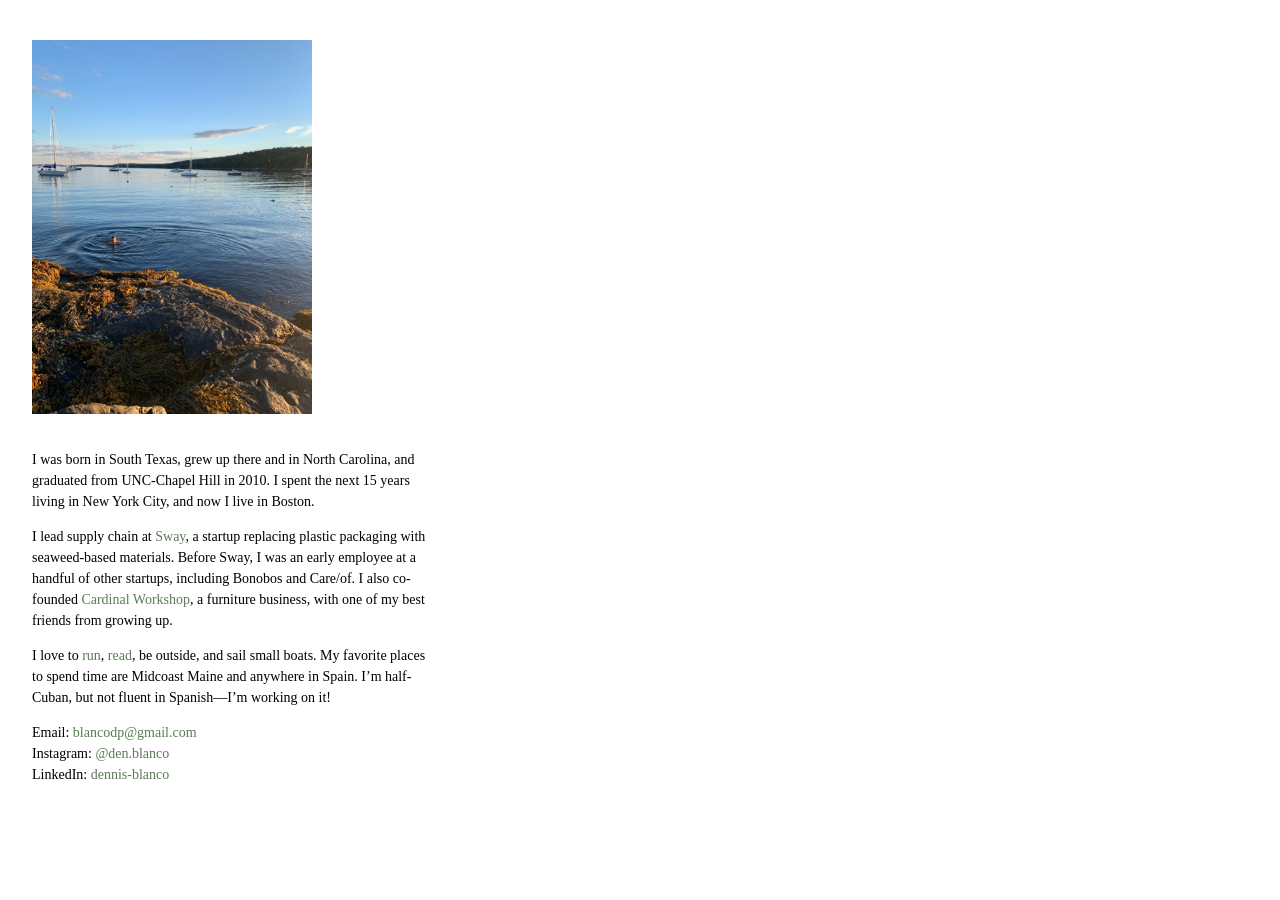
==== index.html @ 46a920c2 "Refresh homepage copy, photo, and styling Update copy from the Google Doc, lead with the Rockport ph" ====
<!doctype html>
<html>
	<head>

	<title>Dennis Blanco</title>
	<meta charset="UTF-8" />
	<meta name="description" content="Dennis Blanco's Personal Site" />
	<meta name="keywords" content="Dennis Blanco" />
	<meta name="viewport" content="width=device-width" />
	<meta name="robots" content="FOLLOW,INDEX, NOODP" />
	<meta property="og:title" content="Dennis Blanco" />
	<meta property="og:description" content="Dennis Blanco's Personal Site" />
	<meta property="og:url" content="http://dennisblanco.com" />
	<meta property="og:image" content="images/rockport.jpg" />
	<link rel="icon" href="data:image/svg+xml,<svg xmlns=%22http://www.w3.org/2000/svg%22 viewBox=%220 0 100 100%22><text y=%22.9em%22 font-size=%2290%22>🥭</text></svg>" />
	<link rel="stylesheet" type="text/css" media="all" href="style.css" />

	<!-- Global site tag (gtag.js) - Google Analytics -->
	<script async src="https://www.googletagmanager.com/gtag/js?id=UA-112748717-1"></script>
	<script>
  		window.dataLayer = window.dataLayer || [];
  		function gtag(){dataLayer.push(arguments);}
  		gtag('js', new Date());

  		gtag('config', 'UA-112748717-1');
	</script>

	</head>

	<body>
		<div class="container">
			<p class="photo"><img src="images/rockport.jpg" alt="A swimmer in a calm harbor at sunset, with sailboats moored behind" /></p>
			<p>I was born in South Texas, grew up there and in North Carolina, and graduated from UNC-Chapel Hill in 2010. I spent the next 15 years living in New York City, and now I live in Boston.
			</p>
			<p>I lead supply chain at <a href="http://swaythefuture.com" target="_blank">Sway</a>, a startup replacing plastic packaging with seaweed-based materials. Before Sway, I was an early employee at a handful of other startups, including Bonobos and Care/of. I also co-founded <a href="https://cardinalworkshop.netlify.app/" target="_blank">Cardinal Workshop</a>, a furniture business, with one of my best friends from growing up.
			</p>
			<p>I love to <a href="https://www.strava.com/athletes/37543055" target="_blank">run</a>, <a href="https://bookish-hang.netlify.app/" target="_blank">read</a>, be outside, and sail small boats. My favorite places to spend time are Midcoast Maine and anywhere in Spain. I’m half-Cuban, but not fluent in Spanish—I’m working on it!
			</p>
			<p>Email: <span id="email">[turn on JavaScript to see it]</span><br />
			Instagram: <a href="https://www.instagram.com/den.blanco/" target="_blank">@den.blanco</a><br />
			LinkedIn: <a href="https://www.linkedin.com/in/dennis-blanco/" target="_blank">dennis-blanco</a>
			</p>
		</div>

		<script>
			// Build the email link in the browser so it isn't in the page source for bots to collect.
			// The address is stored as reversed character codes.
			var address = String.fromCharCode(109,111,99,46,108,105,97,109,103,64,112,100,111,99,110,97,108,98).split('').reverse().join('');
			var email = document.getElementById('email');
			email.innerHTML = '<a href="mailto:' + address + '">' + address + '</a>';
		</script>
	</body>
</html>
---- style.css ----
/*
Theme Name: Blanco
Theme URI: http://dennisblanco.com/
Author: Dennis Blanco
*/

body {
	margin: 0;
	background-color: #fff;
	color: black;
	font-family: Georgia, serif;
	font-size: 14px;
	line-height: 1.5em;
	}

.container {
	padding: 40px 2rem 70px;
	text-align: left;
	max-width: 400px;
	}

img {
	display: block;
	max-width: 70%;
	height: auto;
	}

a {
	color: #5b7b56;
	text-decoration: none;
	}

a:hover {
	color: black;
	}

ul {
	list-style: none;
	padding-left: 0;
	}

li::before {
	content: "- ";
	}

#books ul {
	list-style: disc;
	padding-left: 1.5em;
	}

#books li::before {
	content: none;
	}

#books li {
	margin-bottom: 0.9em;
	}

#books h2 {
	margin-top: 2em;
	}

.photo {
	margin-top: 0;
	margin-bottom: 2.5em;
	}
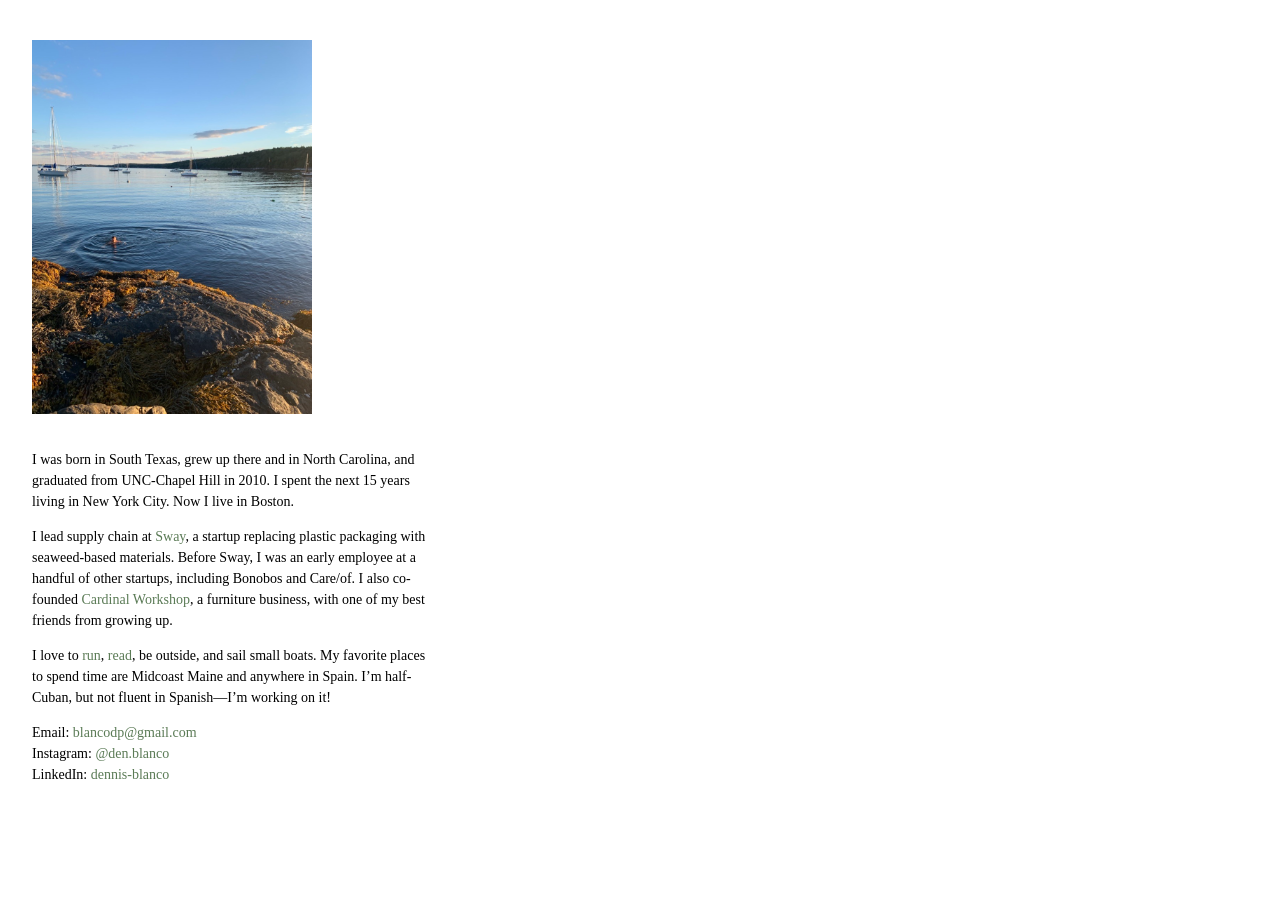
==== commit eff4ae3a: "Update homepage copy from the Google Doc Co-Authored-By: Claude Opus 5.5 <noreply@anthropic.com>" ====
--- a/index.html
+++ b/index.html
@@ -30,7 +30,7 @@
 	<body>
 		<div class="container">
 			<p class="photo"><img src="images/rockport.jpg" alt="A swimmer in a calm harbor at sunset, with sailboats moored behind" /></p>
-			<p>I was born in South Texas, grew up there and in North Carolina, and graduated from UNC-Chapel Hill in 2010. I spent the next 15 years living in New York City, and now I live in Boston.
+			<p>I was born in South Texas, grew up there and in North Carolina, and graduated from UNC-Chapel Hill in 2010. I spent the next 15 years living in New York City. Now I live in Boston.
 			</p>
 			<p>I lead supply chain at <a href="http://swaythefuture.com" target="_blank">Sway</a>, a startup replacing plastic packaging with seaweed-based materials. Before Sway, I was an early employee at a handful of other startups, including Bonobos and Care/of. I also co-founded <a href="https://cardinalworkshop.netlify.app/" target="_blank">Cardinal Workshop</a>, a furniture business, with one of my best friends from growing up.
 			</p>
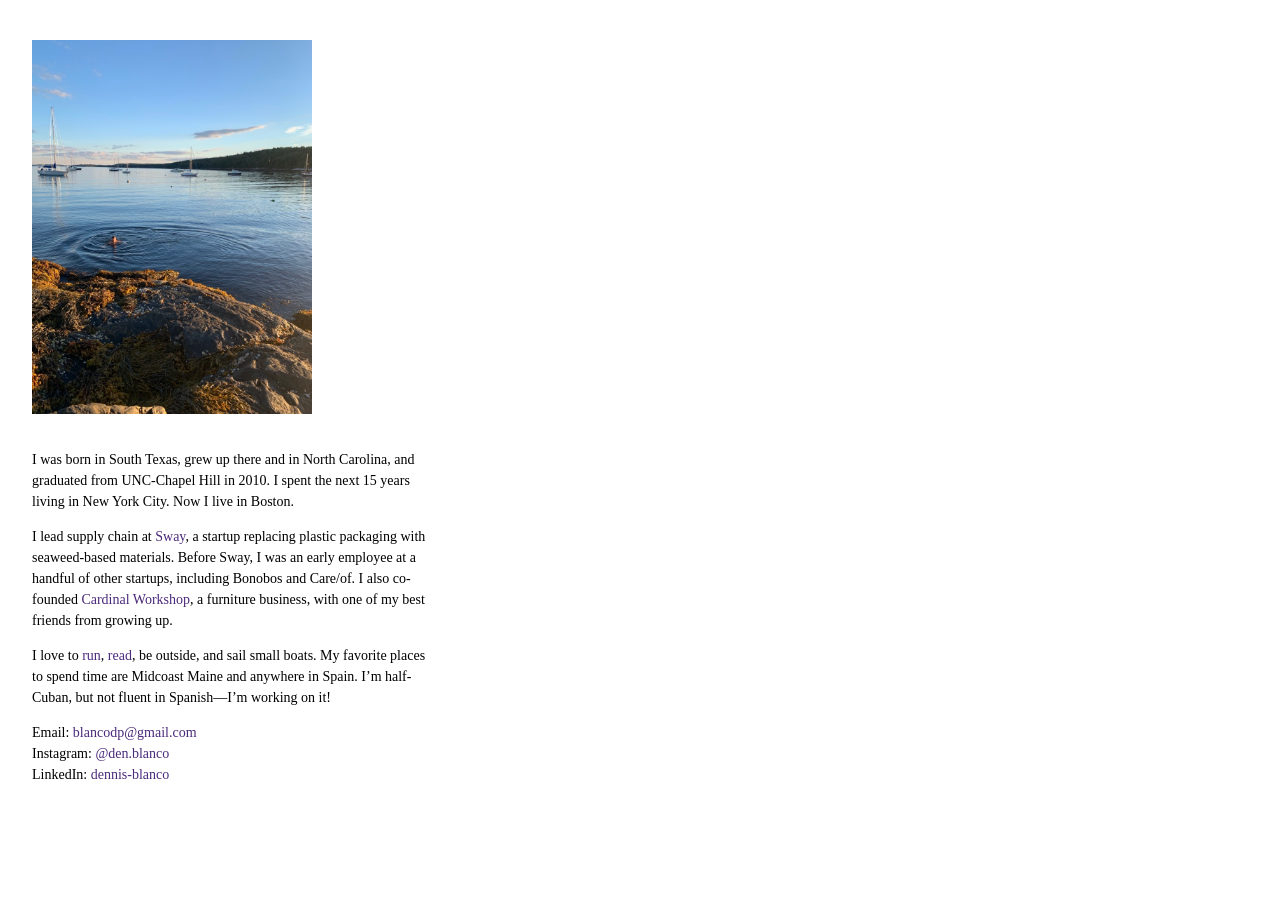
==== commit 8fd659f5: "Point read link to bookishhang and make links deep purple Co-Authored-By: Claude Opus 5.5 <noreply@a" ====
--- a/index.html
+++ b/index.html
@@ -34,7 +34,7 @@
 			</p>
 			<p>I lead supply chain at <a href="http://swaythefuture.com" target="_blank">Sway</a>, a startup replacing plastic packaging with seaweed-based materials. Before Sway, I was an early employee at a handful of other startups, including Bonobos and Care/of. I also co-founded <a href="https://cardinalworkshop.netlify.app/" target="_blank">Cardinal Workshop</a>, a furniture business, with one of my best friends from growing up.
 			</p>
-			<p>I love to <a href="https://www.strava.com/athletes/37543055" target="_blank">run</a>, <a href="https://bookish-hang.netlify.app/" target="_blank">read</a>, be outside, and sail small boats. My favorite places to spend time are Midcoast Maine and anywhere in Spain. I’m half-Cuban, but not fluent in Spanish—I’m working on it!
+			<p>I love to <a href="https://www.strava.com/athletes/37543055" target="_blank">run</a>, <a href="https://bookishhang.netlify.app/" target="_blank">read</a>, be outside, and sail small boats. My favorite places to spend time are Midcoast Maine and anywhere in Spain. I’m half-Cuban, but not fluent in Spanish—I’m working on it!
 			</p>
 			<p>Email: <span id="email">[turn on JavaScript to see it]</span><br />
 			Instagram: <a href="https://www.instagram.com/den.blanco/" target="_blank">@den.blanco</a><br />
--- a/style.css
+++ b/style.css
@@ -26,7 +26,7 @@
 	}
 
 a {
-	color: #5b7b56;
+	color: #4b2a7b;
 	text-decoration: none;
 	}
 
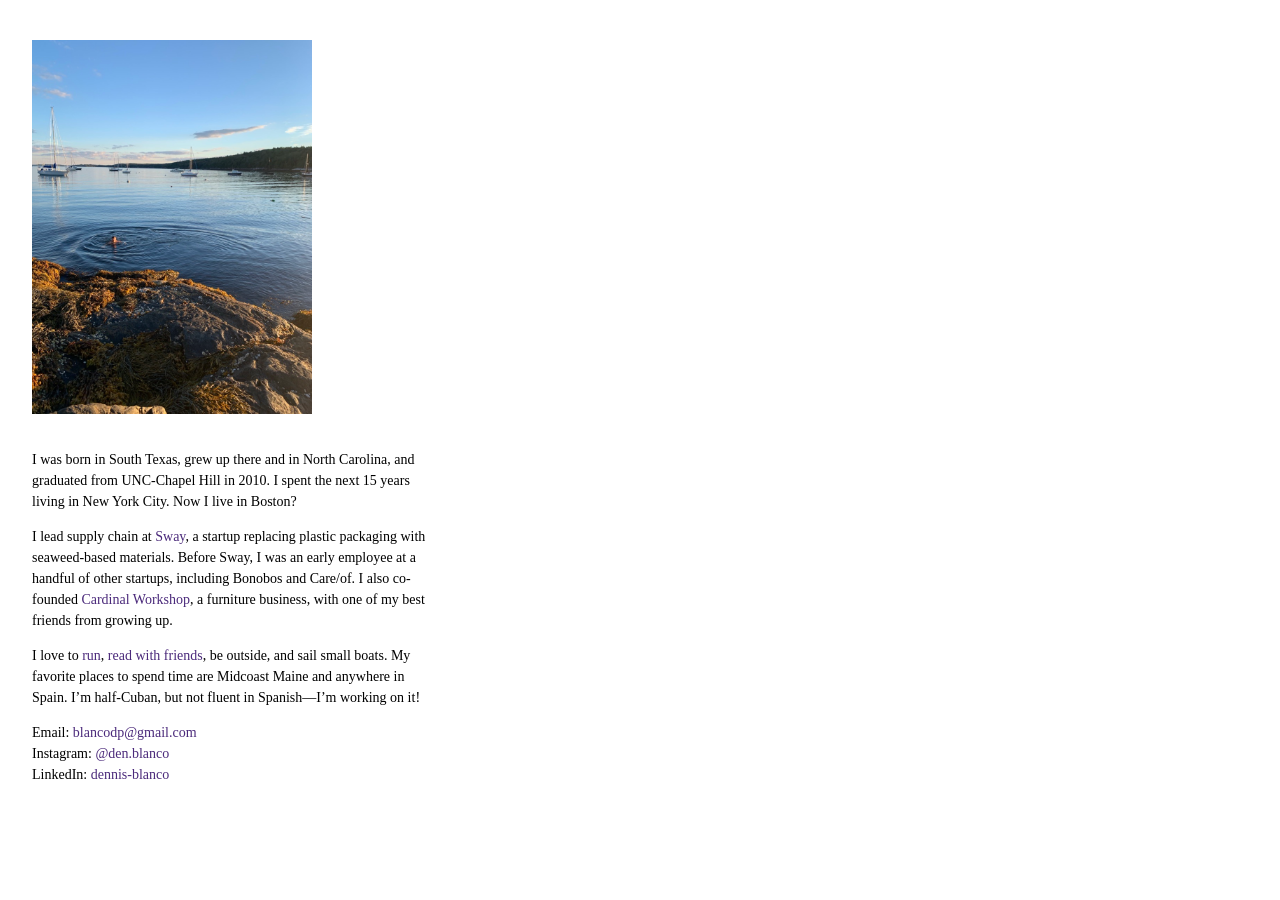
==== commit c4b3a3c0: "Update homepage copy: Boston line and read link text Co-Authored-By: Claude Opus 5.5 <noreply@anthro" ====
--- a/index.html
+++ b/index.html
@@ -30,11 +30,11 @@
 	<body>
 		<div class="container">
 			<p class="photo"><img src="images/rockport.jpg" alt="A swimmer in a calm harbor at sunset, with sailboats moored behind" /></p>
-			<p>I was born in South Texas, grew up there and in North Carolina, and graduated from UNC-Chapel Hill in 2010. I spent the next 15 years living in New York City. Now I live in Boston.
+			<p>I was born in South Texas, grew up there and in North Carolina, and graduated from UNC-Chapel Hill in 2010. I spent the next 15 years living in New York City. Now I live in Boston?
 			</p>
 			<p>I lead supply chain at <a href="http://swaythefuture.com" target="_blank">Sway</a>, a startup replacing plastic packaging with seaweed-based materials. Before Sway, I was an early employee at a handful of other startups, including Bonobos and Care/of. I also co-founded <a href="https://cardinalworkshop.netlify.app/" target="_blank">Cardinal Workshop</a>, a furniture business, with one of my best friends from growing up.
 			</p>
-			<p>I love to <a href="https://www.strava.com/athletes/37543055" target="_blank">run</a>, <a href="https://bookishhang.netlify.app/" target="_blank">read</a>, be outside, and sail small boats. My favorite places to spend time are Midcoast Maine and anywhere in Spain. I’m half-Cuban, but not fluent in Spanish—I’m working on it!
+			<p>I love to <a href="https://www.strava.com/athletes/37543055" target="_blank">run</a>, <a href="https://bookishhang.netlify.app/" target="_blank">read with friends</a>, be outside, and sail small boats. My favorite places to spend time are Midcoast Maine and anywhere in Spain. I’m half-Cuban, but not fluent in Spanish—I’m working on it!
 			</p>
 			<p>Email: <span id="email">[turn on JavaScript to see it]</span><br />
 			Instagram: <a href="https://www.instagram.com/den.blanco/" target="_blank">@den.blanco</a><br />
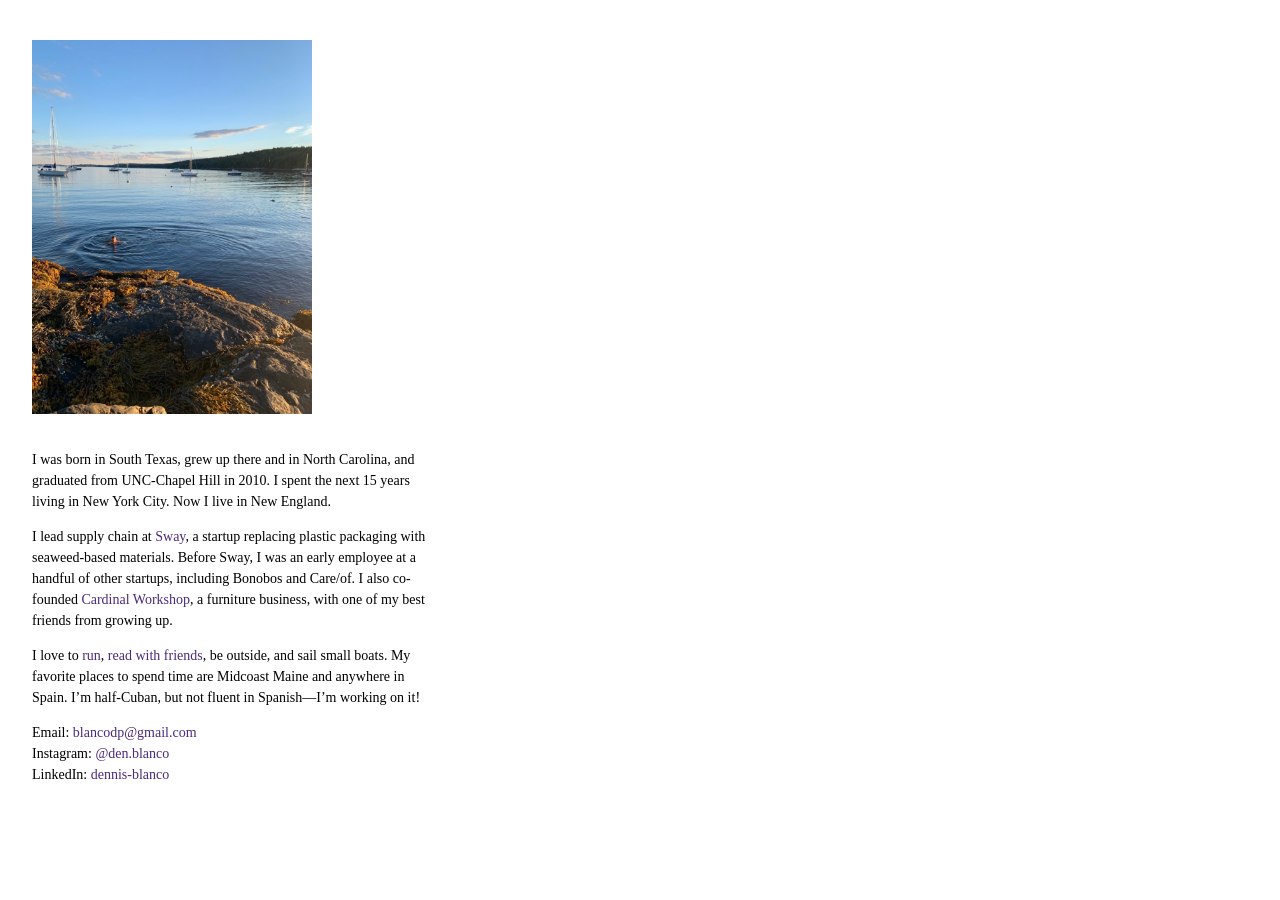
==== commit 17b6e93d: "Update homepage copy: now living in New England Co-Authored-By: Claude Opus 5.5 <noreply@anthropic.c" ====
--- a/index.html
+++ b/index.html
@@ -30,7 +30,7 @@
 	<body>
 		<div class="container">
 			<p class="photo"><img src="images/rockport.jpg" alt="A swimmer in a calm harbor at sunset, with sailboats moored behind" /></p>
-			<p>I was born in South Texas, grew up there and in North Carolina, and graduated from UNC-Chapel Hill in 2010. I spent the next 15 years living in New York City. Now I live in Boston?
+			<p>I was born in South Texas, grew up there and in North Carolina, and graduated from UNC-Chapel Hill in 2010. I spent the next 15 years living in New York City. Now I live in New England.
 			</p>
 			<p>I lead supply chain at <a href="http://swaythefuture.com" target="_blank">Sway</a>, a startup replacing plastic packaging with seaweed-based materials. Before Sway, I was an early employee at a handful of other startups, including Bonobos and Care/of. I also co-founded <a href="https://cardinalworkshop.netlify.app/" target="_blank">Cardinal Workshop</a>, a furniture business, with one of my best friends from growing up.
 			</p>
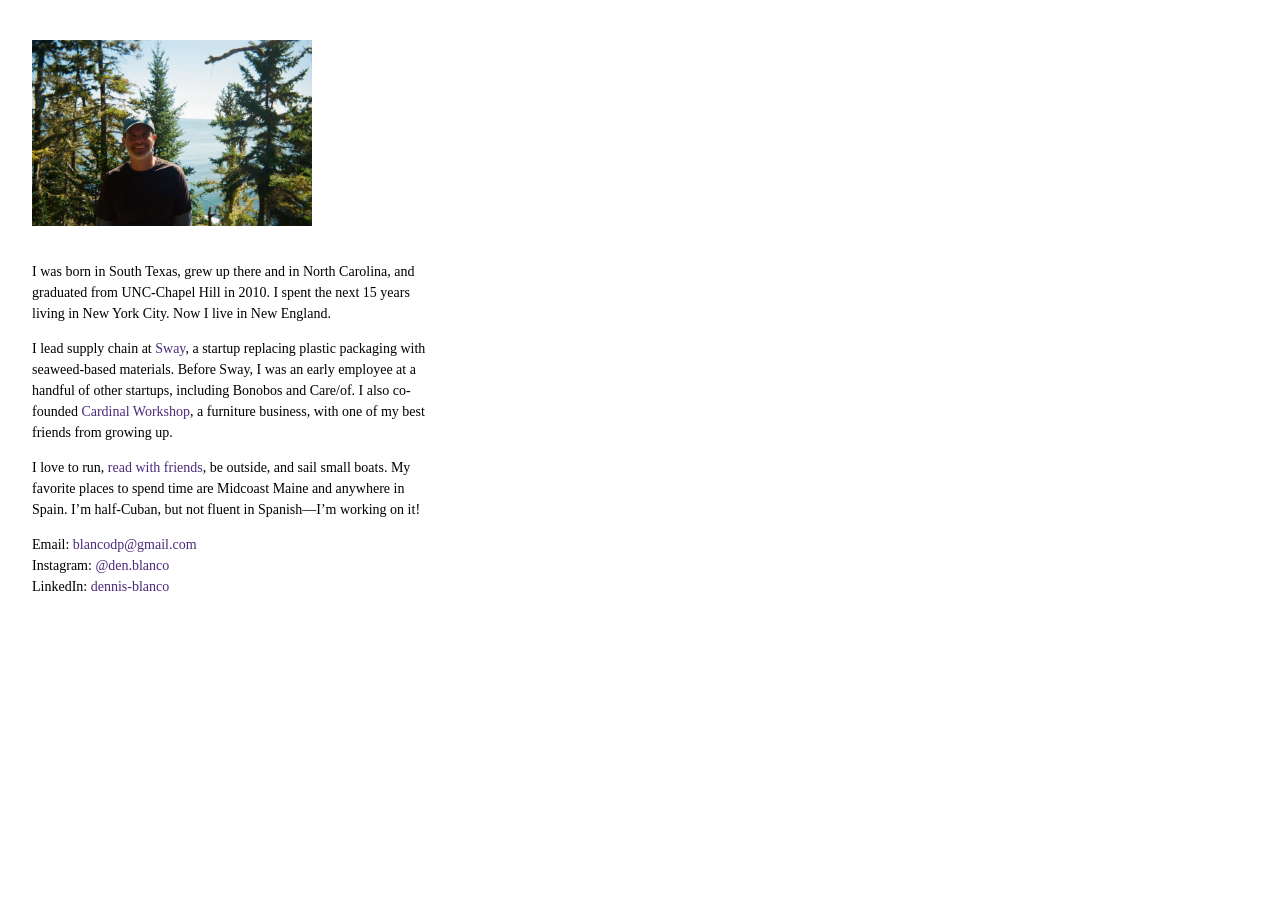
==== commit f59b6af6: "Swap homepage photo for coast portrait; drop Strava link Co-Authored-By: Claude Opus 5.5 <noreply@an" ====
--- a/index.html
+++ b/index.html
@@ -11,7 +11,7 @@
 	<meta property="og:title" content="Dennis Blanco" />
 	<meta property="og:description" content="Dennis Blanco's Personal Site" />
 	<meta property="og:url" content="http://dennisblanco.com" />
-	<meta property="og:image" content="images/rockport.jpg" />
+	<meta property="og:image" content="images/coast.jpg" />
 	<link rel="icon" href="data:image/svg+xml,<svg xmlns=%22http://www.w3.org/2000/svg%22 viewBox=%220 0 100 100%22><text y=%22.9em%22 font-size=%2290%22>🥭</text></svg>" />
 	<link rel="stylesheet" type="text/css" media="all" href="style.css" />
 
@@ -29,12 +29,12 @@
 
 	<body>
 		<div class="container">
-			<p class="photo"><img src="images/rockport.jpg" alt="A swimmer in a calm harbor at sunset, with sailboats moored behind" /></p>
+			<p class="photo"><img src="images/coast.jpg" alt="Dennis smiling in a ball cap, with evergreen trees and the ocean behind him" /></p>
 			<p>I was born in South Texas, grew up there and in North Carolina, and graduated from UNC-Chapel Hill in 2010. I spent the next 15 years living in New York City. Now I live in New England.
 			</p>
 			<p>I lead supply chain at <a href="http://swaythefuture.com" target="_blank">Sway</a>, a startup replacing plastic packaging with seaweed-based materials. Before Sway, I was an early employee at a handful of other startups, including Bonobos and Care/of. I also co-founded <a href="https://cardinalworkshop.netlify.app/" target="_blank">Cardinal Workshop</a>, a furniture business, with one of my best friends from growing up.
 			</p>
-			<p>I love to <a href="https://www.strava.com/athletes/37543055" target="_blank">run</a>, <a href="https://bookishhang.netlify.app/" target="_blank">read with friends</a>, be outside, and sail small boats. My favorite places to spend time are Midcoast Maine and anywhere in Spain. I’m half-Cuban, but not fluent in Spanish—I’m working on it!
+			<p>I love to run, <a href="https://bookishhang.netlify.app/" target="_blank">read with friends</a>, be outside, and sail small boats. My favorite places to spend time are Midcoast Maine and anywhere in Spain. I’m half-Cuban, but not fluent in Spanish—I’m working on it!
 			</p>
 			<p>Email: <span id="email">[turn on JavaScript to see it]</span><br />
 			Instagram: <a href="https://www.instagram.com/den.blanco/" target="_blank">@den.blanco</a><br />
